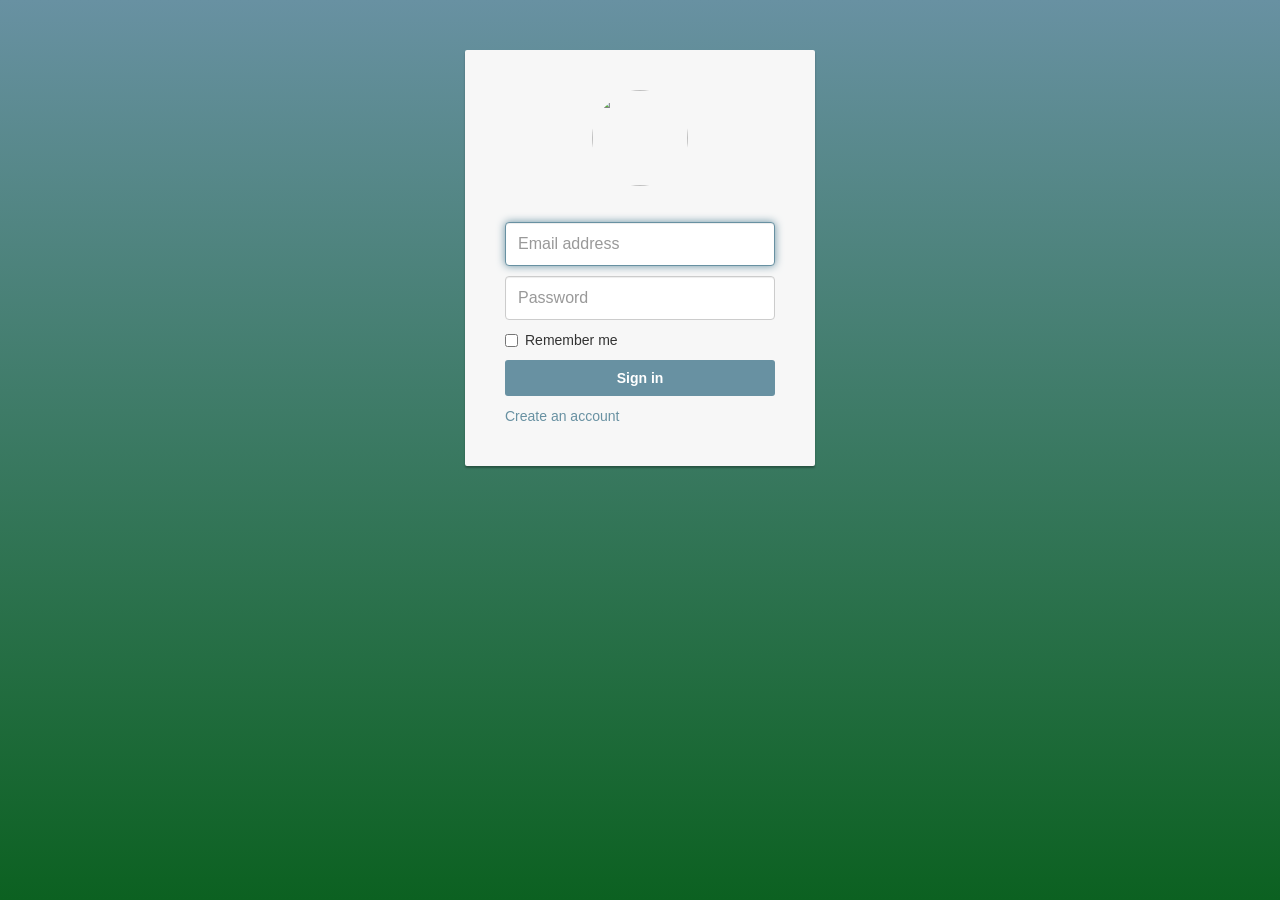
==== website/public/login_page.html @ 0f480a29 "login page added" ====
<!DOCTYPE html>
<html lang="en">
<head>
    <meta charset="utf-8">
    <!-- This file has been downloaded from Bootsnipp.com. Enjoy! -->
    <title>Google style login extended (with HTML5 LocalStorage) - Bootsnipp.com</title>
        <meta name="viewport" content="width=device-width, initial-scale=1">
    <link href="http://maxcdn.bootstrapcdn.com/bootstrap/3.3.0/css/bootstrap.min.css" rel="stylesheet">
    <style type="text/css">
        /*
 * Specific styles of signin component
 */
/*
 * General styles
 */
body, html {
    height: 100%;
    background-repeat: no-repeat;
    background-image: linear-gradient(rgb(104, 145, 162), rgb(12, 97, 33));
}

.card-container.card {
    width: 350px;
    padding: 40px 40px;
}

.btn {
    font-weight: 700;
    height: 36px;
    -moz-user-select: none;
    -webkit-user-select: none;
    user-select: none;
    cursor: default;
}

/*
 * Card component
 */
.card {
    background-color: #F7F7F7;
    /* just in case there no content*/
    padding: 20px 25px 30px;
    margin: 0 auto 25px;
    margin-top: 50px;
    /* shadows and rounded borders */
    -moz-border-radius: 2px;
    -webkit-border-radius: 2px;
    border-radius: 2px;
    -moz-box-shadow: 0px 2px 2px rgba(0, 0, 0, 0.3);
    -webkit-box-shadow: 0px 2px 2px rgba(0, 0, 0, 0.3);
    box-shadow: 0px 2px 2px rgba(0, 0, 0, 0.3);
}

.profile-img-card {
    width: 96px;
    height: 96px;
    margin: 0 auto 10px;
    display: block;
    -moz-border-radius: 50%;
    -webkit-border-radius: 50%;
    border-radius: 50%;
}

/*
 * Form styles
 */
.profile-name-card {
    font-size: 16px;
    font-weight: bold;
    text-align: center;
    margin: 10px 0 0;
    min-height: 1em;
}

.reauth-email {
    display: block;
    color: #404040;
    line-height: 2;
    margin-bottom: 10px;
    font-size: 14px;
    text-align: center;
    overflow: hidden;
    text-overflow: ellipsis;
    white-space: nowrap;
    -moz-box-sizing: border-box;
    -webkit-box-sizing: border-box;
    box-sizing: border-box;
}

.form-signin #inputEmail,
.form-signin #inputPassword {
    direction: ltr;
    height: 44px;
    font-size: 16px;
}

.form-signin input[type=email],
.form-signin input[type=password],
.form-signin input[type=text],
.form-signin button {
    width: 100%;
    display: block;
    margin-bottom: 10px;
    z-index: 1;
    position: relative;
    -moz-box-sizing: border-box;
    -webkit-box-sizing: border-box;
    box-sizing: border-box;
}

.form-signin .form-control:focus {
    border-color: rgb(104, 145, 162);
    outline: 0;
    -webkit-box-shadow: inset 0 1px 1px rgba(0,0,0,.075),0 0 8px rgb(104, 145, 162);
    box-shadow: inset 0 1px 1px rgba(0,0,0,.075),0 0 8px rgb(104, 145, 162);
}

.btn-signin {
    /*background-color: #4d90fe; */
    background-color: rgb(104, 145, 162);
    /* background-color: linear-gradient(rgb(104, 145, 162), rgb(12, 97, 33));*/
    padding: 0px;
    font-weight: 700;
    font-size: 14px;
    height: 36px;
    -moz-border-radius: 3px;
    -webkit-border-radius: 3px;
    border-radius: 3px;
    border: none;
    -o-transition: all 0.218s;
    -moz-transition: all 0.218s;
    -webkit-transition: all 0.218s;
    transition: all 0.218s;
}

.btn-signin:hover,
.btn-signin:active,
.btn-signin:focus {
    background-color: rgb(12, 97, 33);
}

.forgot-password {
    color: rgb(104, 145, 162);
}

.forgot-password:hover,
.forgot-password:active,
.forgot-password:focus{
    color: rgb(12, 97, 33);
}
    </style>
    <script src="http://code.jquery.com/jquery-1.11.1.min.js"></script>
    <script src="http://maxcdn.bootstrapcdn.com/bootstrap/3.3.0/js/bootstrap.min.js"></script>
</head>
<body>
<!--
    you can substitue the span of reauth email for a input with the email and
    include the remember me checkbox
    -->
    <div class="container">
        <div class="card card-container">
            <!-- <img class="profile-img-card" src="//lh3.googleusercontent.com/-6V8xOA6M7BA/AAAAAAAAAAI/AAAAAAAAAAA/rzlHcD0KYwo/photo.jpg?sz=120" alt="" /> -->
            <img id="profile-img" class="profile-img-card" src="//ssl.gstatic.com/accounts/ui/avatar_2x.png" />
            <p id="profile-name" class="profile-name-card"></p>
            <form class="form-signin">
                <span id="reauth-email" class="reauth-email"></span>
                <input type="email" id="inputEmail" class="form-control" placeholder="Email address" required autofocus>
                <input type="password" id="inputPassword" class="form-control" placeholder="Password" required>
                <div id="remember" class="checkbox">
                    <label>
                        <input type="checkbox" value="remember-me"> Remember me
                    </label>
                </div>
                <button class="btn btn-lg btn-primary btn-block btn-signin" type="submit">Sign in</button>
            </form><!-- /form -->
            <a href="#" class="forgot-password">
               Create an account
            </a>
        </div><!-- /card-container -->
    </div><!-- /container -->
<script type="text/javascript">
$( document ).ready(function() {
    // DOM ready

    // Test data
    /*
     * To test the script you should discomment the function
     * testLocalStorageData and refresh the page. The function
     * will load some test data and the loadProfile
     * will do the changes in the UI
     */
    // testLocalStorageData();
    // Load profile if it exits
    loadProfile();
});

/**
 * Function that gets the data of the profile in case
 * thar it has already saved in localstorage. Only the
 * UI will be update in case that all data is available
 *
 * A not existing key in localstorage return null
 *
 */
function getLocalProfile(callback){
    var profileImgSrc      = localStorage.getItem("PROFILE_IMG_SRC");
    var profileName        = localStorage.getItem("PROFILE_NAME");
    var profileReAuthEmail = localStorage.getItem("PROFILE_REAUTH_EMAIL");

    if(profileName !== null
            && profileReAuthEmail !== null
            && profileImgSrc !== null) {
        callback(profileImgSrc, profileName, profileReAuthEmail);
    }
}

/**
 * Main function that load the profile if exists
 * in localstorage
 */
function loadProfile() {
    if(!supportsHTML5Storage()) { return false; }
    // we have to provide to the callback the basic
    // information to set the profile
    getLocalProfile(function(profileImgSrc, profileName, profileReAuthEmail) {
        //changes in the UI
        $("#profile-img").attr("src",profileImgSrc);
        $("#profile-name").html(profileName);
        $("#reauth-email").html(profileReAuthEmail);
        $("#inputEmail").hide();
        $("#remember").hide();
    });
}

/**
 * function that checks if the browser supports HTML5
 * local storage
 *
 * @returns {boolean}
 */
function supportsHTML5Storage() {
    try {
        return 'localStorage' in window && window['localStorage'] !== null;
    } catch (e) {
        return false;
    }
}

/**
 * Test data. This data will be safe by the web app
 * in the first successful login of a auth user.
 * To Test the scripts, delete the localstorage data
 * and comment this call.
 *
 * @returns {boolean}
 */
function testLocalStorageData() {
    if(!supportsHTML5Storage()) { return false; }
    localStorage.setItem("PROFILE_IMG_SRC", "//lh3.googleusercontent.com/-6V8xOA6M7BA/AAAAAAAAAAI/AAAAAAAAAAA/rzlHcD0KYwo/photo.jpg?sz=120" );
    localStorage.setItem("PROFILE_NAME", "César Izquierdo Tello");
    localStorage.setItem("PROFILE_REAUTH_EMAIL", "oneaccount@gmail.com");
}
</script>
</body>
</html>
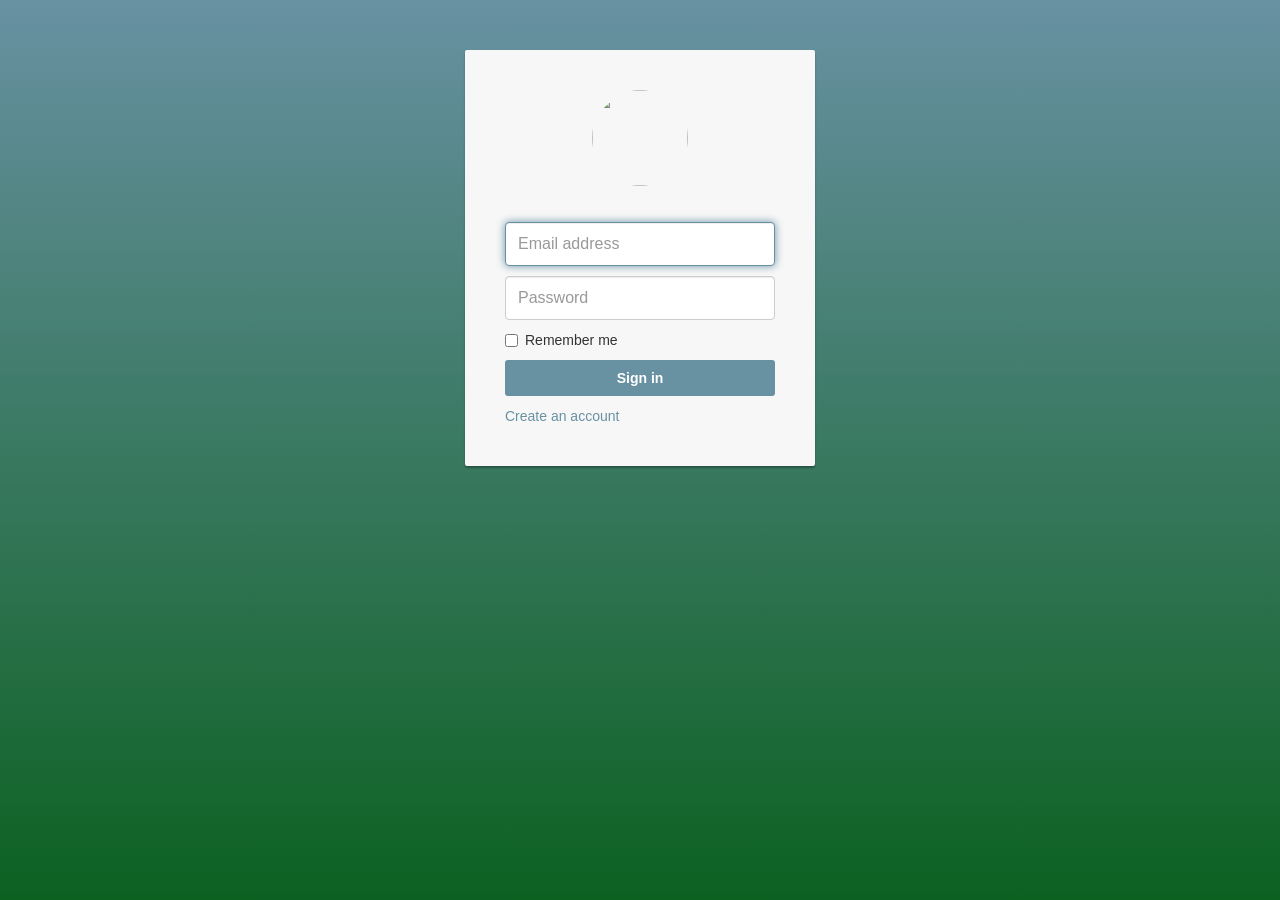
==== commit 4b964600: "Merge branch 'master' of https://github.com/lawrencey99/lahacks2015" ====
--- a/website/public/login_page.html
+++ b/website/public/login_page.html
@@ -173,7 +173,7 @@
                 </div>
                 <button class="btn btn-lg btn-primary btn-block btn-signin" type="submit">Sign in</button>
             </form><!-- /form -->
-            <a href="#" class="forgot-password">
+            <a href="create_account.html" class="forgot-password">
                Create an account
             </a>
         </div><!-- /card-container -->
